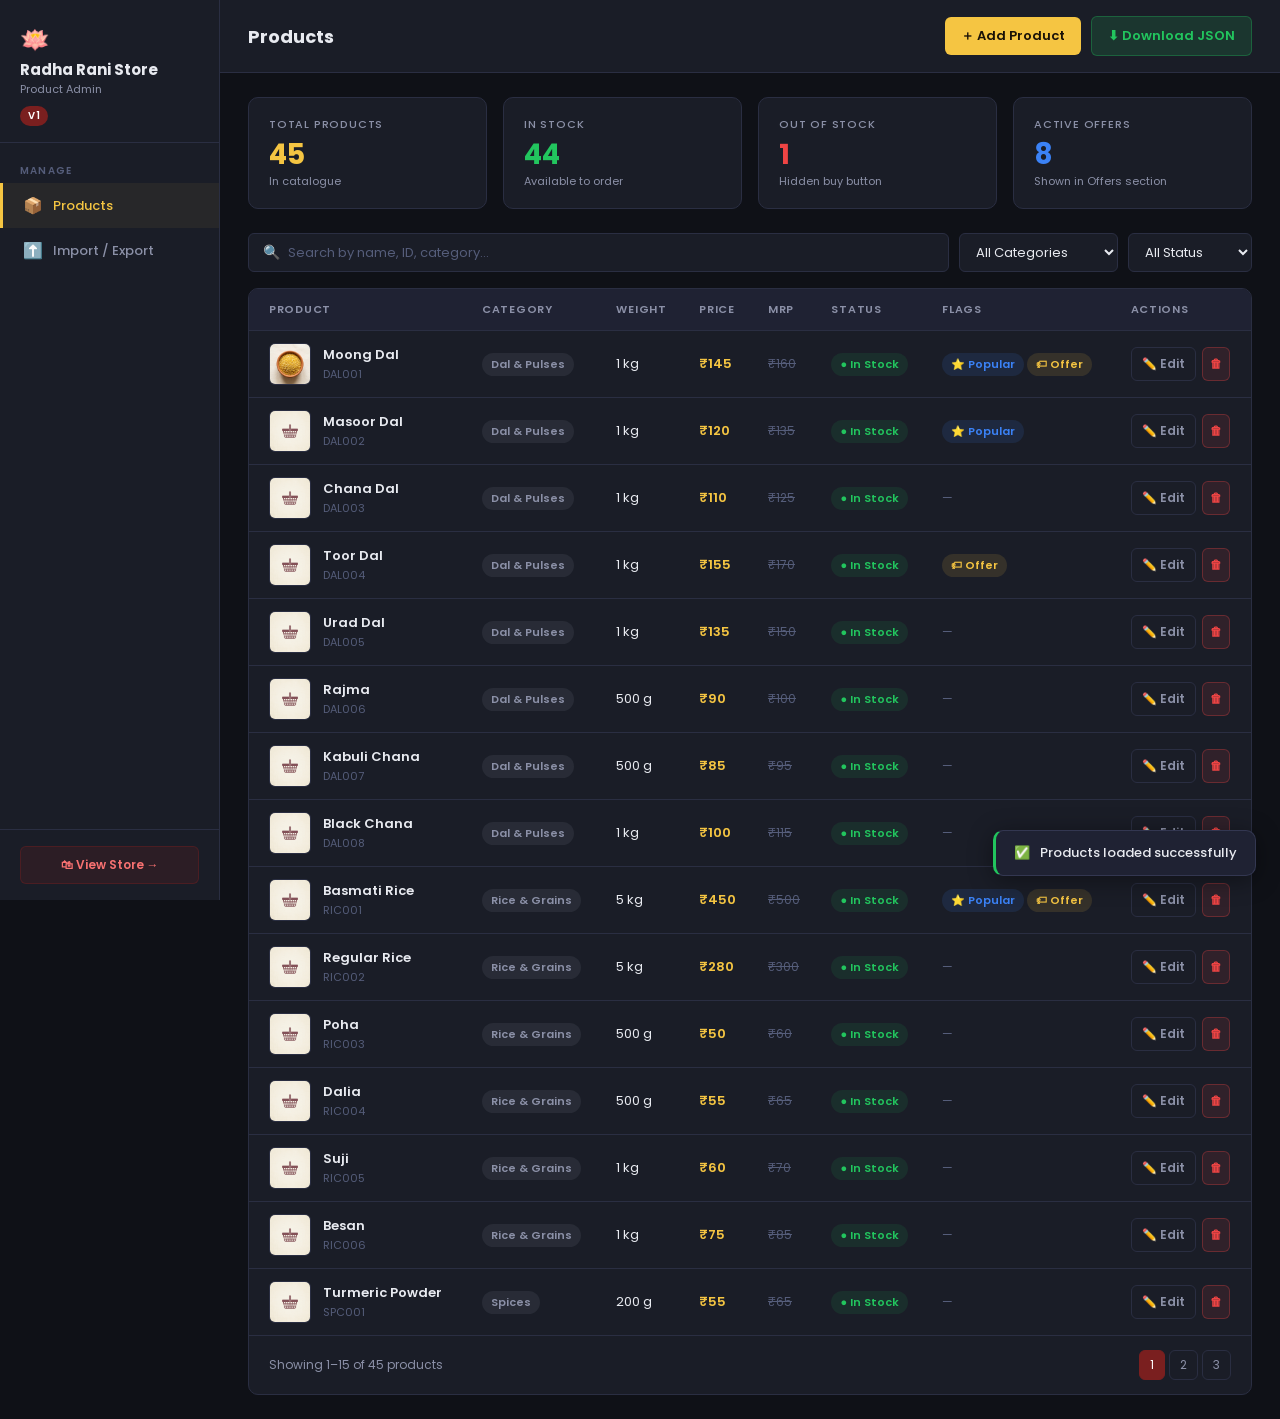
==== admin.html @ 46e833cf "Initial commit: Radha Rani Grocery Store Website" ====
<!DOCTYPE html>
<html lang="en">
<head>
  <meta charset="UTF-8" />
  <meta name="viewport" content="width=device-width, initial-scale=1.0" />
  <title>Admin Panel — Radha Rani Store</title>
  <link rel="preconnect" href="https://fonts.googleapis.com" />
  <link href="https://fonts.googleapis.com/css2?family=Poppins:wght@300;400;500;600;700&display=swap" rel="stylesheet" />
  <style>
    /* ── Reset & Base ─────────────────────────────────── */
    *, *::before, *::after { box-sizing: border-box; margin: 0; padding: 0; }
    :root {
      --bg:          #0f1117;
      --bg-card:     #1a1d27;
      --bg-card2:    #1f2233;
      --border:      #2a2e42;
      --border-light:#333751;
      --primary:     #7a1f1f;
      --primary-l:   #a33030;
      --accent:      #f5c542;
      --accent-l:    #fdd96a;
      --text:        #e8eaf0;
      --text-muted:  #8b90a7;
      --text-dim:    #555d7a;
      --success:     #22c55e;
      --success-bg:  rgba(34,197,94,0.1);
      --danger:      #ef4444;
      --danger-bg:   rgba(239,68,68,0.1);
      --warning:     #f59e0b;
      --warning-bg:  rgba(245,158,11,0.1);
      --info:        #3b82f6;
      --radius:      10px;
      --radius-sm:   6px;
      --shadow:      0 4px 24px rgba(0,0,0,0.4);
    }
    html { scroll-behavior: smooth; }
    body {
      font-family: 'Poppins', sans-serif;
      background: var(--bg);
      color: var(--text);
      font-size: 14px;
      min-height: 100vh;
    }
    button { cursor: pointer; font-family: inherit; border: none; }
    input, select, textarea { font-family: inherit; }
    a { text-decoration: none; color: inherit; }

    /* ── Scrollbar ────────────────────────────────────── */
    ::-webkit-scrollbar { width: 6px; height: 6px; }
    ::-webkit-scrollbar-track { background: var(--bg); }
    ::-webkit-scrollbar-thumb { background: var(--border-light); border-radius: 3px; }

    /* ── Layout ───────────────────────────────────────── */
    .app { display: flex; min-height: 100vh; }

    /* Sidebar */
    .sidebar {
      width: 220px;
      flex-shrink: 0;
      background: var(--bg-card);
      border-right: 1px solid var(--border);
      display: flex;
      flex-direction: column;
      position: sticky;
      top: 0;
      height: 100vh;
      overflow-y: auto;
    }
    .sidebar-brand {
      padding: 22px 20px 16px;
      border-bottom: 1px solid var(--border);
    }
    .sidebar-brand-name {
      font-size: 15px;
      font-weight: 700;
      color: var(--text);
      line-height: 1.2;
    }
    .sidebar-brand-sub {
      font-size: 11px;
      color: var(--text-muted);
      margin-top: 2px;
    }
    .sidebar-badge {
      display: inline-block;
      margin-top: 8px;
      background: var(--primary);
      color: #fff;
      font-size: 10px;
      font-weight: 600;
      padding: 2px 8px;
      border-radius: 50px;
      letter-spacing: 0.5px;
    }
    .sidebar-nav { padding: 12px 0; flex: 1; }
    .sidebar-section-label {
      padding: 8px 20px 4px;
      font-size: 10px;
      font-weight: 600;
      color: var(--text-dim);
      text-transform: uppercase;
      letter-spacing: 1.2px;
    }
    .sidebar-item {
      display: flex;
      align-items: center;
      gap: 10px;
      padding: 10px 20px;
      font-size: 13px;
      font-weight: 500;
      color: var(--text-muted);
      cursor: pointer;
      transition: all 0.15s;
      border-left: 3px solid transparent;
    }
    .sidebar-item:hover { color: var(--text); background: rgba(255,255,255,0.03); }
    .sidebar-item.active {
      color: var(--accent);
      background: rgba(245,197,66,0.06);
      border-left-color: var(--accent);
    }
    .sidebar-icon { font-size: 16px; width: 20px; text-align: center; }
    .sidebar-footer {
      padding: 16px 20px;
      border-top: 1px solid var(--border);
    }
    .btn-view-store {
      width: 100%;
      padding: 9px 14px;
      background: rgba(122,31,31,0.2);
      color: #f87171;
      border-radius: var(--radius-sm);
      font-size: 12px;
      font-weight: 600;
      text-align: center;
      border: 1px solid rgba(122,31,31,0.4);
      transition: all 0.15s;
      display: block;
    }
    .btn-view-store:hover { background: rgba(122,31,31,0.35); }

    /* Main Content */
    .main { flex: 1; overflow-x: hidden; }

    /* Top Bar */
    .topbar {
      display: flex;
      align-items: center;
      justify-content: space-between;
      padding: 16px 28px;
      border-bottom: 1px solid var(--border);
      background: var(--bg-card);
      position: sticky;
      top: 0;
      z-index: 50;
    }
    .topbar-title { font-size: 18px; font-weight: 700; }
    .topbar-actions { display: flex; gap: 10px; align-items: center; }

    /* Content Sections */
    .content { padding: 24px 28px; }
    .view { display: none; }
    .view.active { display: block; }

    /* ── Stat Cards ───────────────────────────────────── */
    .stats-grid {
      display: grid;
      grid-template-columns: repeat(4, 1fr);
      gap: 16px;
      margin-bottom: 24px;
    }
    .stat-card {
      background: var(--bg-card);
      border: 1px solid var(--border);
      border-radius: var(--radius);
      padding: 18px 20px;
    }
    .stat-label { font-size: 11px; color: var(--text-muted); font-weight: 500; text-transform: uppercase; letter-spacing: 0.8px; margin-bottom: 8px; }
    .stat-value { font-size: 28px; font-weight: 700; line-height: 1; }
    .stat-value.accent { color: var(--accent); }
    .stat-value.success { color: var(--success); }
    .stat-value.danger { color: var(--danger); }
    .stat-value.info { color: var(--info); }
    .stat-sub { font-size: 11px; color: var(--text-muted); margin-top: 4px; }

    /* ── Toolbar ─────────────────────────────────────── */
    .toolbar {
      display: flex;
      align-items: center;
      gap: 10px;
      margin-bottom: 16px;
      flex-wrap: wrap;
    }
    .search-box {
      display: flex;
      align-items: center;
      gap: 8px;
      background: var(--bg-card);
      border: 1px solid var(--border);
      border-radius: var(--radius-sm);
      padding: 8px 14px;
      flex: 1;
      min-width: 200px;
    }
    .search-box input {
      background: none;
      border: none;
      outline: none;
      color: var(--text);
      font-size: 13px;
      width: 100%;
    }
    .search-box input::placeholder { color: var(--text-dim); }
    .filter-select {
      background: var(--bg-card);
      border: 1px solid var(--border);
      border-radius: var(--radius-sm);
      padding: 8px 12px;
      color: var(--text);
      font-size: 13px;
      outline: none;
      cursor: pointer;
    }
    .filter-select option { background: var(--bg-card2); }

    /* ── Buttons ─────────────────────────────────────── */
    .btn {
      display: inline-flex;
      align-items: center;
      gap: 6px;
      padding: 9px 16px;
      border-radius: var(--radius-sm);
      font-size: 13px;
      font-weight: 600;
      transition: all 0.15s;
      white-space: nowrap;
    }
    .btn-primary {
      background: var(--primary);
      color: #fff;
    }
    .btn-primary:hover { background: var(--primary-l); }
    .btn-success {
      background: rgba(34,197,94,0.15);
      color: var(--success);
      border: 1px solid rgba(34,197,94,0.3);
    }
    .btn-success:hover { background: rgba(34,197,94,0.25); }
    .btn-danger {
      background: var(--danger-bg);
      color: var(--danger);
      border: 1px solid rgba(239,68,68,0.3);
    }
    .btn-danger:hover { background: rgba(239,68,68,0.2); }
    .btn-ghost {
      background: transparent;
      color: var(--text-muted);
      border: 1px solid var(--border);
    }
    .btn-ghost:hover { color: var(--text); border-color: var(--border-light); }
    .btn-accent {
      background: var(--accent);
      color: #1a1207;
    }
    .btn-accent:hover { background: var(--accent-l); }
    .btn-sm { padding: 5px 10px; font-size: 12px; }
    .btn-icon { padding: 7px; border-radius: var(--radius-sm); }

    /* ── Table ───────────────────────────────────────── */
    .table-wrap {
      background: var(--bg-card);
      border: 1px solid var(--border);
      border-radius: var(--radius);
      overflow: hidden;
    }
    table {
      width: 100%;
      border-collapse: collapse;
    }
    thead th {
      background: var(--bg-card2);
      padding: 12px 14px;
      text-align: left;
      font-size: 11px;
      font-weight: 600;
      color: var(--text-muted);
      text-transform: uppercase;
      letter-spacing: 0.7px;
      border-bottom: 1px solid var(--border);
      white-space: nowrap;
    }
    thead th:first-child { padding-left: 20px; }
    tbody tr {
      border-bottom: 1px solid var(--border);
      transition: background 0.12s;
    }
    tbody tr:last-child { border-bottom: none; }
    tbody tr:hover { background: rgba(255,255,255,0.02); }
    tbody td {
      padding: 12px 14px;
      font-size: 13px;
      vertical-align: middle;
    }
    tbody td:first-child { padding-left: 20px; }

    .product-thumb {
      width: 42px; height: 42px;
      border-radius: var(--radius-sm);
      object-fit: cover;
      background: var(--bg-card2);
      border: 1px solid var(--border);
      flex-shrink: 0;
    }
    .product-cell {
      display: flex;
      align-items: center;
      gap: 12px;
    }
    .product-cell-info .product-name-cell { font-weight: 600; color: var(--text); }
    .product-cell-info .product-id-cell { font-size: 11px; color: var(--text-dim); margin-top: 1px; }

    .price-cell { font-weight: 600; color: var(--accent); }
    .mrp-cell { text-decoration: line-through; color: var(--text-dim); font-size: 12px; }

    /* Status badges */
    .badge {
      display: inline-flex;
      align-items: center;
      gap: 4px;
      padding: 3px 9px;
      border-radius: 50px;
      font-size: 11px;
      font-weight: 600;
      white-space: nowrap;
    }
    .badge-success { background: var(--success-bg); color: var(--success); }
    .badge-danger  { background: var(--danger-bg);  color: var(--danger); }
    .badge-accent  { background: rgba(245,197,66,0.12); color: var(--accent); }
    .badge-info    { background: rgba(59,130,246,0.12); color: var(--info); }
    .badge-muted   { background: rgba(139,144,167,0.12); color: var(--text-muted); }

    .actions-cell { display: flex; gap: 6px; }

    /* Pagination */
    .pagination {
      display: flex;
      align-items: center;
      justify-content: space-between;
      padding: 14px 20px;
      border-top: 1px solid var(--border);
      font-size: 12px;
      color: var(--text-muted);
    }
    .pagination-btns { display: flex; gap: 4px; }
    .pg-btn {
      padding: 5px 10px;
      border-radius: var(--radius-sm);
      background: transparent;
      border: 1px solid var(--border);
      color: var(--text-muted);
      font-size: 12px;
      cursor: pointer;
      transition: all 0.12s;
    }
    .pg-btn:hover, .pg-btn.active {
      background: var(--primary);
      color: #fff;
      border-color: var(--primary);
    }

    /* ── Modal ───────────────────────────────────────── */
    .modal-overlay {
      display: none;
      position: fixed;
      inset: 0;
      background: rgba(0,0,0,0.7);
      z-index: 200;
      align-items: center;
      justify-content: center;
      padding: 20px;
      backdrop-filter: blur(4px);
    }
    .modal-overlay.open { display: flex; }
    .modal {
      background: var(--bg-card);
      border: 1px solid var(--border-light);
      border-radius: var(--radius);
      width: 100%;
      max-width: 620px;
      max-height: 90vh;
      overflow-y: auto;
      box-shadow: var(--shadow);
      animation: modalIn 0.2s ease;
    }
    @keyframes modalIn {
      from { opacity: 0; transform: scale(0.95) translateY(10px); }
      to   { opacity: 1; transform: scale(1) translateY(0); }
    }
    .modal-header {
      display: flex;
      align-items: center;
      justify-content: space-between;
      padding: 20px 24px 16px;
      border-bottom: 1px solid var(--border);
    }
    .modal-title { font-size: 16px; font-weight: 700; }
    .modal-close {
      width: 32px; height: 32px;
      border-radius: var(--radius-sm);
      background: transparent;
      color: var(--text-muted);
      font-size: 18px;
      display: flex;
      align-items: center;
      justify-content: center;
      transition: all 0.12s;
    }
    .modal-close:hover { background: var(--bg-card2); color: var(--text); }
    .modal-body { padding: 20px 24px; }
    .modal-footer {
      display: flex;
      gap: 10px;
      justify-content: flex-end;
      padding: 16px 24px;
      border-top: 1px solid var(--border);
    }

    /* ── Form ─────────────────────────────────────────── */
    .form-grid { display: grid; grid-template-columns: 1fr 1fr; gap: 16px; }
    .form-group { display: flex; flex-direction: column; gap: 6px; }
    .form-group.full { grid-column: 1 / -1; }
    .form-label {
      font-size: 12px;
      font-weight: 600;
      color: var(--text-muted);
      text-transform: uppercase;
      letter-spacing: 0.5px;
    }
    .form-label span { color: var(--danger); }
    .form-input {
      background: var(--bg);
      border: 1.5px solid var(--border);
      border-radius: var(--radius-sm);
      padding: 10px 12px;
      color: var(--text);
      font-size: 13px;
      outline: none;
      transition: border-color 0.15s;
    }
    .form-input:focus { border-color: var(--accent); }
    .form-input::placeholder { color: var(--text-dim); }
    select.form-input { cursor: pointer; }
    select.form-input option { background: var(--bg-card2); }

    /* Toggle switches */
    .toggle-row {
      display: flex;
      align-items: center;
      justify-content: space-between;
      padding: 10px 14px;
      background: var(--bg);
      border: 1.5px solid var(--border);
      border-radius: var(--radius-sm);
    }
    .toggle-label { font-size: 13px; font-weight: 500; color: var(--text); }
    .toggle-sub { font-size: 11px; color: var(--text-muted); margin-top: 1px; }
    .toggle {
      position: relative;
      width: 40px; height: 22px;
    }
    .toggle input { opacity: 0; width: 0; height: 0; }
    .toggle-slider {
      position: absolute;
      inset: 0;
      background: var(--border-light);
      border-radius: 50px;
      cursor: pointer;
      transition: background 0.2s;
    }
    .toggle-slider::before {
      content: "";
      position: absolute;
      left: 3px; top: 3px;
      width: 16px; height: 16px;
      background: #fff;
      border-radius: 50%;
      transition: transform 0.2s;
    }
    .toggle input:checked + .toggle-slider { background: var(--success); }
    .toggle input:checked + .toggle-slider::before { transform: translateX(18px); }

    /* Image preview */
    .image-preview-wrap {
      width: 80px; height: 80px;
      border-radius: var(--radius-sm);
      border: 1.5px dashed var(--border-light);
      overflow: hidden;
      background: var(--bg);
      flex-shrink: 0;
    }
    .image-preview-wrap img {
      width: 100%; height: 100%;
      object-fit: cover;
    }

    /* ── Toast ───────────────────────────────────────── */
    .toast-container {
      position: fixed;
      bottom: 24px;
      right: 24px;
      z-index: 999;
      display: flex;
      flex-direction: column;
      gap: 10px;
    }
    .toast {
      display: flex;
      align-items: center;
      gap: 10px;
      background: var(--bg-card2);
      border: 1px solid var(--border-light);
      border-radius: var(--radius);
      padding: 12px 18px;
      min-width: 260px;
      box-shadow: var(--shadow);
      animation: toastIn 0.25s ease;
      font-size: 13px;
      font-weight: 500;
    }
    @keyframes toastIn {
      from { opacity: 0; transform: translateX(20px); }
      to   { opacity: 1; transform: translateX(0); }
    }
    .toast.success { border-left: 3px solid var(--success); }
    .toast.danger  { border-left: 3px solid var(--danger); }
    .toast.info    { border-left: 3px solid var(--info); }

    /* ── Delete Confirm ──────────────────────────────── */
    .confirm-modal { max-width: 400px; }
    .confirm-body { padding: 24px; text-align: center; }
    .confirm-icon { font-size: 44px; margin-bottom: 12px; }
    .confirm-title { font-size: 17px; font-weight: 700; margin-bottom: 8px; }
    .confirm-msg { font-size: 13px; color: var(--text-muted); line-height: 1.6; }

    /* ── JSON Import/Export Panel ────────────────────── */
    .json-panel {
      background: var(--bg-card);
      border: 1px solid var(--border);
      border-radius: var(--radius);
      overflow: hidden;
      margin-bottom: 20px;
    }
    .json-panel-header {
      display: flex;
      align-items: center;
      justify-content: space-between;
      padding: 14px 20px;
      border-bottom: 1px solid var(--border);
      background: var(--bg-card2);
    }
    .json-panel-title { font-size: 14px; font-weight: 600; }
    .json-textarea {
      width: 100%;
      min-height: 200px;
      background: var(--bg);
      border: none;
      padding: 16px 20px;
      color: #7dd3a8;
      font-family: 'Courier New', monospace;
      font-size: 12px;
      resize: vertical;
      outline: none;
      line-height: 1.6;
    }
    .json-panel-footer {
      display: flex;
      gap: 10px;
      padding: 12px 20px;
      border-top: 1px solid var(--border);
      background: var(--bg-card2);
    }

    /* ── Empty State ─────────────────────────────────── */
    .empty-table {
      padding: 60px 24px;
      text-align: center;
      color: var(--text-muted);
    }
    .empty-table-icon { font-size: 40px; margin-bottom: 12px; }
    .empty-table-title { font-size: 16px; font-weight: 600; color: var(--text); margin-bottom: 6px; }
    .empty-table-sub { font-size: 13px; }

    /* ── Responsive ──────────────────────────────────── */
    @media (max-width: 900px) {
      .sidebar { display: none; }
      .stats-grid { grid-template-columns: repeat(2, 1fr); }
      .form-grid { grid-template-columns: 1fr; }
    }
    @media (max-width: 600px) {
      .content { padding: 16px; }
      .topbar { padding: 12px 16px; }
      .stats-grid { grid-template-columns: 1fr 1fr; }
    }
  </style>
</head>
<body>

<!-- ═══════════════════════════════════════════════════
     TOAST CONTAINER
════════════════════════════════════════════════════ -->
<div class="toast-container" id="toast-container"></div>

<!-- ═══════════════════════════════════════════════════
     MODAL: ADD / EDIT PRODUCT
════════════════════════════════════════════════════ -->
<div class="modal-overlay" id="modal-product" role="dialog" aria-modal="true" aria-labelledby="modal-title">
  <div class="modal">
    <div class="modal-header">
      <h2 class="modal-title" id="modal-title">Add Product</h2>
      <button class="modal-close" id="modal-close" aria-label="Close">✕</button>
    </div>
    <div class="modal-body">
      <form id="product-form" novalidate>
        <!-- Image preview + ID row -->
        <div style="display:flex; align-items:flex-start; gap:16px; margin-bottom:16px;">
          <div class="image-preview-wrap">
            <img id="image-preview" src="images/placeholder.webp" alt="Product preview" onerror="this.src='data:image/svg+xml,<svg xmlns=%22http://www.w3.org/2000/svg%22 width=%2280%22 height=%2280%22><rect width=%2280%22 height=%2280%22 fill=%22%231a1d27%22/><text x=%2250%25%22 y=%2255%25%22 dominant-baseline=%22middle%22 text-anchor=%22middle%22 font-size=%2224%22>🛒</text></svg>'"/>
          </div>
          <div style="flex:1;">
            <div class="form-group">
              <label class="form-label" for="f-id">Product ID <span>*</span></label>
              <input type="text" id="f-id" class="form-input" placeholder="e.g. DAL009" maxlength="10" />
            </div>
          </div>
        </div>

        <div class="form-grid">
          <div class="form-group full">
            <label class="form-label" for="f-name">Product Name <span>*</span></label>
            <input type="text" id="f-name" class="form-input" placeholder="e.g. Moong Dal" />
          </div>

          <div class="form-group">
            <label class="form-label" for="f-category">Category <span>*</span></label>
            <select id="f-category" class="form-input">
              <option value="">Select category…</option>
              <option value="dal-pulses">Dal & Pulses</option>
              <option value="rice-grains">Rice & Grains</option>
              <option value="spices">Spices</option>
              <option value="dry-fruits">Dry Fruits & Nuts</option>
              <option value="oil-ghee">Oil & Ghee</option>
              <option value="snacks">Biscuits & Snacks</option>
              <option value="beverages">Tea & Beverages</option>
              <option value="other">Other Grocery</option>
            </select>
          </div>

          <div class="form-group">
            <label class="form-label" for="f-weight">Weight / Pack Size <span>*</span></label>
            <input type="text" id="f-weight" class="form-input" placeholder="e.g. 1 kg, 500 g" />
          </div>

          <div class="form-group">
            <label class="form-label" for="f-price">Selling Price (₹) <span>*</span></label>
            <input type="number" id="f-price" class="form-input" placeholder="e.g. 145" min="0" step="0.01" />
          </div>

          <div class="form-group">
            <label class="form-label" for="f-mrp">MRP / Original Price (₹) <span style="color:var(--text-dim);">(optional)</span></label>
            <input type="number" id="f-mrp" class="form-input" placeholder="e.g. 160" min="0" step="0.01" />
          </div>

          <div class="form-group full">
            <label class="form-label" for="f-image">Image Path</label>
            <input type="text" id="f-image" class="form-input" placeholder="images/products/product-name.webp" />
            <p style="font-size:11px;color:var(--text-dim);margin-top:4px;">Place image file in the <code>images/products/</code> folder first.</p>
          </div>

          <!-- Toggles -->
          <div class="form-group full" style="display:flex;flex-direction:column;gap:10px;">
            <label class="form-label">Status & Display Flags</label>

            <div class="toggle-row">
              <div>
                <div class="toggle-label">Available in Stock</div>
                <div class="toggle-sub">Uncheck to show "Out of Stock"</div>
              </div>
              <label class="toggle">
                <input type="checkbox" id="f-available" checked />
                <span class="toggle-slider"></span>
              </label>
            </div>

            <div class="toggle-row">
              <div>
                <div class="toggle-label">Show in Popular Products</div>
                <div class="toggle-sub">Appears on homepage "Popular" section</div>
              </div>
              <label class="toggle">
                <input type="checkbox" id="f-featured" />
                <span class="toggle-slider"></span>
              </label>
            </div>

            <div class="toggle-row">
              <div>
                <div class="toggle-label">Show in Today's Offers</div>
                <div class="toggle-sub">Appears in homepage "Offers" section with discount badge</div>
              </div>
              <label class="toggle">
                <input type="checkbox" id="f-offer" />
                <span class="toggle-slider"></span>
              </label>
            </div>
          </div>
        </div>
      </form>
    </div>
    <div class="modal-footer">
      <button class="btn btn-ghost" id="modal-cancel">Cancel</button>
      <button class="btn btn-primary" id="modal-save">💾 Save Product</button>
    </div>
  </div>
</div>

<!-- ═══════════════════════════════════════════════════
     MODAL: DELETE CONFIRM
════════════════════════════════════════════════════ -->
<div class="modal-overlay" id="modal-delete" role="dialog" aria-modal="true">
  <div class="modal confirm-modal">
    <div class="confirm-body">
      <div class="confirm-icon">🗑️</div>
      <p class="confirm-title">Delete Product?</p>
      <p class="confirm-msg" id="delete-confirm-msg">This product will be removed from your catalogue.</p>
    </div>
    <div class="modal-footer">
      <button class="btn btn-ghost" id="delete-cancel">Cancel</button>
      <button class="btn btn-danger" id="delete-confirm">Delete</button>
    </div>
  </div>
</div>

<!-- ═══════════════════════════════════════════════════
     APP LAYOUT
════════════════════════════════════════════════════ -->
<div class="app">

  <!-- Sidebar -->
  <aside class="sidebar">
    <div class="sidebar-brand">
      <div style="font-size:24px;margin-bottom:4px;">🪷</div>
      <div class="sidebar-brand-name">Radha Rani Store</div>
      <div class="sidebar-brand-sub">Product Admin</div>
      <span class="sidebar-badge">V1</span>
    </div>
    <nav class="sidebar-nav">
      <div class="sidebar-section-label">Manage</div>
      <div class="sidebar-item active" data-view="products">
        <span class="sidebar-icon">📦</span> Products
      </div>
      <div class="sidebar-item" data-view="import-export">
        <span class="sidebar-icon">⬆️</span> Import / Export
      </div>
    </nav>
    <div class="sidebar-footer">
      <a href="index.html" target="_blank" class="btn-view-store">🛍 View Store →</a>
    </div>
  </aside>

  <!-- Main -->
  <div class="main">

    <!-- Topbar -->
    <div class="topbar">
      <div class="topbar-title" id="topbar-title">Products</div>
      <div class="topbar-actions">
        <button class="btn btn-accent" id="btn-add-product">
          ＋ Add Product
        </button>
        <button class="btn btn-success" id="btn-download-json" title="Download updated products.json">
          ⬇ Download JSON
        </button>
      </div>
    </div>

    <!-- Content -->
    <div class="content">

      <!-- ── VIEW: PRODUCTS ────────────────────────── -->
      <div class="view active" id="view-products">

        <!-- Stat Cards -->
        <div class="stats-grid">
          <div class="stat-card">
            <div class="stat-label">Total Products</div>
            <div class="stat-value accent" id="stat-total">0</div>
            <div class="stat-sub">In catalogue</div>
          </div>
          <div class="stat-card">
            <div class="stat-label">In Stock</div>
            <div class="stat-value success" id="stat-available">0</div>
            <div class="stat-sub">Available to order</div>
          </div>
          <div class="stat-card">
            <div class="stat-label">Out of Stock</div>
            <div class="stat-value danger" id="stat-oos">0</div>
            <div class="stat-sub">Hidden buy button</div>
          </div>
          <div class="stat-card">
            <div class="stat-label">Active Offers</div>
            <div class="stat-value info" id="stat-offers">0</div>
            <div class="stat-sub">Shown in Offers section</div>
          </div>
        </div>

        <!-- Toolbar -->
        <div class="toolbar">
          <div class="search-box">
            <span>🔍</span>
            <input type="text" id="admin-search" placeholder="Search by name, ID, category…" autocomplete="off" />
          </div>
          <select class="filter-select" id="admin-filter-cat">
            <option value="all">All Categories</option>
            <option value="dal-pulses">Dal & Pulses</option>
            <option value="rice-grains">Rice & Grains</option>
            <option value="spices">Spices</option>
            <option value="dry-fruits">Dry Fruits & Nuts</option>
            <option value="oil-ghee">Oil & Ghee</option>
            <option value="snacks">Biscuits & Snacks</option>
            <option value="beverages">Tea & Beverages</option>
            <option value="other">Other Grocery</option>
          </select>
          <select class="filter-select" id="admin-filter-status">
            <option value="all">All Status</option>
            <option value="available">In Stock</option>
            <option value="oos">Out of Stock</option>
            <option value="featured">Featured</option>
            <option value="offer">Offers</option>
          </select>
        </div>

        <!-- Table -->
        <div class="table-wrap">
          <table id="products-table" aria-label="Products table">
            <thead>
              <tr>
                <th>Product</th>
                <th>Category</th>
                <th>Weight</th>
                <th>Price</th>
                <th>MRP</th>
                <th>Status</th>
                <th>Flags</th>
                <th>Actions</th>
              </tr>
            </thead>
            <tbody id="table-body">
              <tr>
                <td colspan="8">
                  <div class="empty-table">
                    <div class="empty-table-icon">⏳</div>
                    <div class="empty-table-title">Loading products…</div>
                  </div>
                </td>
              </tr>
            </tbody>
          </table>

          <!-- Pagination -->
          <div class="pagination">
            <span id="page-info">Showing 0 products</span>
            <div class="pagination-btns" id="pagination-btns"></div>
          </div>
        </div>
      </div><!-- /view-products -->

      <!-- ── VIEW: IMPORT / EXPORT ─────────────────── -->
      <div class="view" id="view-import-export">

        <!-- Export -->
        <div class="json-panel" style="margin-bottom:20px;">
          <div class="json-panel-header">
            <div>
              <div class="json-panel-title">⬇ Export — Current Products JSON</div>
              <div style="font-size:12px;color:var(--text-muted);margin-top:2px;">Copy this JSON and replace your <code>data/products.json</code> file, or click Download.</div>
            </div>
            <button class="btn btn-success btn-sm" id="btn-copy-json">Copy</button>
          </div>
          <textarea class="json-textarea" id="export-textarea" readonly spellcheck="false"></textarea>
          <div class="json-panel-footer">
            <button class="btn btn-accent" id="btn-download-json-2">⬇ Download products.json</button>
            <button class="btn btn-ghost btn-sm" id="btn-refresh-export">🔄 Refresh</button>
          </div>
        </div>

        <!-- Import -->
        <div class="json-panel">
          <div class="json-panel-header">
            <div>
              <div class="json-panel-title">⬆ Import — Paste / Replace Products JSON</div>
              <div style="font-size:12px;color:var(--text-muted);margin-top:2px;">Paste a valid products.json array here and click Import to replace all products.</div>
            </div>
          </div>
          <textarea class="json-textarea" id="import-textarea" placeholder='Paste your products JSON array here, e.g: [{"id":"DAL001","name":"Moong Dal",...}]' spellcheck="false"></textarea>
          <div class="json-panel-footer">
            <button class="btn btn-primary" id="btn-import-json">⬆ Import & Replace All</button>
            <button class="btn btn-ghost btn-sm" id="btn-clear-import">Clear</button>
            <p style="font-size:11px;color:var(--text-muted);margin-left:auto;align-self:center;">⚠️ This will replace all current products in memory.</p>
          </div>
        </div>

      </div><!-- /view-import-export -->

    </div><!-- /content -->
  </div><!-- /main -->
</div><!-- /app -->

<script>
/* ══════════════════════════════════════════════════
   STATE
═══════════════════════════════════════════════════ */
let products = [];
let editingId = null;
let deleteTargetId = null;
let currentPage = 1;
const PAGE_SIZE = 15;

const CATEGORY_LABELS = {
  "dal-pulses":  "Dal & Pulses",
  "rice-grains": "Rice & Grains",
  "spices":      "Spices",
  "dry-fruits":  "Dry Fruits & Nuts",
  "oil-ghee":    "Oil & Ghee",
  "snacks":      "Biscuits & Snacks",
  "beverages":   "Tea & Beverages",
  "other":       "Other Grocery"
};

/* ══════════════════════════════════════════════════
   LOAD DATA
═══════════════════════════════════════════════════ */
async function loadProducts() {
  try {
    const res = await fetch("data/products.json");
    if (!res.ok) throw new Error("Failed to load products.json");
    products = await res.json();
    renderAll();
    toast("Products loaded successfully", "success");
  } catch (e) {
    console.warn(e);
    toast("Could not load data/products.json — starting with empty list", "info");
    products = [];
    renderAll();
  }
}

/* ══════════════════════════════════════════════════
   RENDER
═══════════════════════════════════════════════════ */
function getFilteredProducts() {
  const q = document.getElementById("admin-search").value.toLowerCase().trim();
  const cat = document.getElementById("admin-filter-cat").value;
  const status = document.getElementById("admin-filter-status").value;

  return products.filter(p => {
    const matchQ = !q ||
      p.name.toLowerCase().includes(q) ||
      p.id.toLowerCase().includes(q) ||
      (p.category || "").toLowerCase().includes(q);
    const matchCat = cat === "all" || p.category === cat;
    const matchStatus =
      status === "all" ? true :
      status === "available" ? p.available :
      status === "oos" ? !p.available :
      status === "featured" ? p.featured :
      status === "offer" ? p.offer : true;
    return matchQ && matchCat && matchStatus;
  });
}

function renderAll() {
  updateStats();
  renderTable();
  refreshExportTextarea();
}

function updateStats() {
  document.getElementById("stat-total").textContent = products.length;
  document.getElementById("stat-available").textContent = products.filter(p => p.available).length;
  document.getElementById("stat-oos").textContent = products.filter(p => !p.available).length;
  document.getElementById("stat-offers").textContent = products.filter(p => p.offer).length;
}

function renderTable() {
  const filtered = getFilteredProducts();
  const totalPages = Math.max(1, Math.ceil(filtered.length / PAGE_SIZE));
  if (currentPage > totalPages) currentPage = totalPages;

  const start = (currentPage - 1) * PAGE_SIZE;
  const page = filtered.slice(start, start + PAGE_SIZE);

  const tbody = document.getElementById("table-body");

  if (filtered.length === 0) {
    tbody.innerHTML = `
      <tr><td colspan="8">
        <div class="empty-table">
          <div class="empty-table-icon">🔍</div>
          <div class="empty-table-title">No products found</div>
          <div class="empty-table-sub">Try changing the search or filter</div>
        </div>
      </td></tr>`;
    document.getElementById("page-info").textContent = "No products found";
    document.getElementById("pagination-btns").innerHTML = "";
    return;
  }

  tbody.innerHTML = page.map(p => {
    const catLabel = CATEGORY_LABELS[p.category] || p.category;
    const imgSrc = p.image || "images/placeholder.webp";

    const flags = [
      p.featured ? `<span class="badge badge-info">⭐ Popular</span>` : "",
      p.offer    ? `<span class="badge badge-accent">🏷 Offer</span>` : ""
    ].filter(Boolean).join(" ") || `<span style="color:var(--text-dim);font-size:12px;">—</span>`;

    return `
      <tr data-id="${p.id}">
        <td>
          <div class="product-cell">
            <img class="product-thumb" src="${imgSrc}" alt="${p.name}"
              onerror="this.src='data:image/svg+xml,<svg xmlns=%22http://www.w3.org/2000/svg%22 width=%2242%22 height=%2242%22><rect width=%2242%22 height=%2242%22 fill=%22%231a1d27%22/><text x=%2250%25%22 y=%2255%25%22 dominant-baseline=%22middle%22 text-anchor=%22middle%22 font-size=%2218%22>🛒</text></svg>'"/>
            <div class="product-cell-info">
              <div class="product-name-cell">${p.name}</div>
              <div class="product-id-cell">${p.id}</div>
            </div>
          </div>
        </td>
        <td><span class="badge badge-muted">${catLabel}</span></td>
        <td>${p.weight}</td>
        <td><span class="price-cell">₹${p.price}</span></td>
        <td>${p.mrp ? `<span class="mrp-cell">₹${p.mrp}</span>` : `<span style="color:var(--text-dim)">—</span>`}</td>
        <td>${p.available
          ? `<span class="badge badge-success">● In Stock</span>`
          : `<span class="badge badge-danger">● Out of Stock</span>`}</td>
        <td>${flags}</td>
        <td>
          <div class="actions-cell">
            <button class="btn btn-ghost btn-sm" onclick="openEditModal('${p.id}')" aria-label="Edit ${p.name}">✏️ Edit</button>
            <button class="btn btn-danger btn-sm btn-icon" onclick="openDeleteModal('${p.id}')" aria-label="Delete ${p.name}">🗑</button>
          </div>
        </td>
      </tr>`;
  }).join("");

  // Pagination
  const pageInfo = document.getElementById("page-info");
  const pageBtns = document.getElementById("pagination-btns");
  pageInfo.textContent = `Showing ${start + 1}–${Math.min(start + PAGE_SIZE, filtered.length)} of ${filtered.length} products`;

  if (totalPages <= 1) { pageBtns.innerHTML = ""; return; }

  pageBtns.innerHTML = "";
  for (let i = 1; i <= totalPages; i++) {
    const btn = document.createElement("button");
    btn.className = "pg-btn" + (i === currentPage ? " active" : "");
    btn.textContent = i;
    btn.addEventListener("click", () => { currentPage = i; renderTable(); });
    pageBtns.appendChild(btn);
  }
}

/* ══════════════════════════════════════════════════
   ADD MODAL
═══════════════════════════════════════════════════ */
function openAddModal() {
  editingId = null;
  document.getElementById("modal-title").textContent = "Add New Product";
  document.getElementById("modal-save").textContent = "💾 Add Product";

  // Reset form
  document.getElementById("f-id").value = generateNextId();
  document.getElementById("f-id").readOnly = false;
  document.getElementById("f-name").value = "";
  document.getElementById("f-category").value = "";
  document.getElementById("f-weight").value = "";
  document.getElementById("f-price").value = "";
  document.getElementById("f-mrp").value = "";
  document.getElementById("f-image").value = "";
  document.getElementById("f-available").checked = true;
  document.getElementById("f-featured").checked = false;
  document.getElementById("f-offer").checked = false;
  document.getElementById("image-preview").src = "images/placeholder.webp";

  document.getElementById("modal-product").classList.add("open");
  document.getElementById("f-name").focus();
}

function openEditModal(id) {
  const p = products.find(p => p.id === id);
  if (!p) return;
  editingId = id;

  document.getElementById("modal-title").textContent = "Edit Product";
  document.getElementById("modal-save").textContent = "💾 Save Changes";

  document.getElementById("f-id").value = p.id;
  document.getElementById("f-id").readOnly = true; // Don't change IDs
  document.getElementById("f-name").value = p.name;
  document.getElementById("f-category").value = p.category;
  document.getElementById("f-weight").value = p.weight;
  document.getElementById("f-price").value = p.price;
  document.getElementById("f-mrp").value = p.mrp || "";
  document.getElementById("f-image").value = p.image || "";
  document.getElementById("f-available").checked = !!p.available;
  document.getElementById("f-featured").checked = !!p.featured;
  document.getElementById("f-offer").checked = !!p.offer;

  // Update image preview
  const img = document.getElementById("image-preview");
  img.src = p.image || "images/placeholder.webp";

  document.getElementById("modal-product").classList.add("open");
  document.getElementById("f-name").focus();
}

function closeProductModal() {
  document.getElementById("modal-product").classList.remove("open");
  editingId = null;
}

/* ══════════════════════════════════════════════════
   SAVE PRODUCT
═══════════════════════════════════════════════════ */
function saveProduct() {
  const id       = document.getElementById("f-id").value.trim().toUpperCase();
  const name     = document.getElementById("f-name").value.trim();
  const category = document.getElementById("f-category").value;
  const weight   = document.getElementById("f-weight").value.trim();
  const price    = parseFloat(document.getElementById("f-price").value);
  const mrpRaw   = document.getElementById("f-mrp").value.trim();
  const mrp      = mrpRaw ? parseFloat(mrpRaw) : null;
  const image    = document.getElementById("f-image").value.trim();
  const available= document.getElementById("f-available").checked;
  const featured = document.getElementById("f-featured").checked;
  const offer    = document.getElementById("f-offer").checked;

  // Validation
  if (!id)       { toast("Product ID is required", "danger"); return; }
  if (!name)     { toast("Product name is required", "danger"); return; }
  if (!category) { toast("Please select a category", "danger"); return; }
  if (!weight)   { toast("Weight / pack size is required", "danger"); return; }
  if (isNaN(price) || price < 0) { toast("Enter a valid selling price", "danger"); return; }
  if (mrp !== null && mrp < price) { toast("MRP must be ≥ selling price", "danger"); return; }

  // Duplicate ID check (only on add)
  if (!editingId && products.find(p => p.id === id)) {
    toast(`ID "${id}" already exists. Choose a different ID.`, "danger");
    return;
  }

  const productData = {
    id, name, category, weight,
    price,
    ...(mrp ? { mrp } : {}),
    image: image || `images/products/${name.toLowerCase().replace(/\s+/g, "-")}.webp`,
    available,
    featured,
    offer
  };

  if (editingId) {
    // Edit
    const idx = products.findIndex(p => p.id === editingId);
    if (idx !== -1) products[idx] = productData;
    toast(`"${name}" updated successfully`, "success");
  } else {
    // Add
    products.push(productData);
    toast(`"${name}" added successfully`, "success");
  }

  closeProductModal();
  renderAll();
}

/* ══════════════════════════════════════════════════
   DELETE
═══════════════════════════════════════════════════ */
function openDeleteModal(id) {
  const p = products.find(p => p.id === id);
  if (!p) return;
  deleteTargetId = id;
  document.getElementById("delete-confirm-msg").textContent =
    `"${p.name}" (${p.id}) will be removed from the catalogue.`;
  document.getElementById("modal-delete").classList.add("open");
}

function confirmDelete() {
  if (!deleteTargetId) return;
  const p = products.find(p => p.id === deleteTargetId);
  products = products.filter(p => p.id !== deleteTargetId);
  toast(`"${p?.name}" deleted`, "info");
  deleteTargetId = null;
  document.getElementById("modal-delete").classList.remove("open");
  renderAll();
}

/* ══════════════════════════════════════════════════
   IMPORT / EXPORT
═══════════════════════════════════════════════════ */
function refreshExportTextarea() {
  const ta = document.getElementById("export-textarea");
  if (ta) ta.value = JSON.stringify(products, null, 2);
}

function downloadJson() {
  const blob = new Blob([JSON.stringify(products, null, 2)], { type: "application/json" });
  const url = URL.createObjectURL(blob);
  const a = document.createElement("a");
  a.href = url;
  a.download = "products.json";
  a.click();
  URL.revokeObjectURL(url);
  toast("products.json downloaded — replace your data/products.json file", "success");
}

function importJson() {
  const raw = document.getElementById("import-textarea").value.trim();
  if (!raw) { toast("Paste a JSON array first", "danger"); return; }
  try {
    const parsed = JSON.parse(raw);
    if (!Array.isArray(parsed)) throw new Error("Must be a JSON array");
    products = parsed;
    renderAll();
    toast(`Imported ${products.length} products successfully`, "success");
    document.getElementById("import-textarea").value = "";
    showView("products");
  } catch (e) {
    toast("Invalid JSON: " + e.message, "danger");
  }
}

/* ══════════════════════════════════════════════════
   HELPERS
═══════════════════════════════════════════════════ */
function generateNextId() {
  // Suggest next ID by category prefixes
  const prefixes = ["DAL","RIC","SPC","DRF","OIL","SNK","BEV","OTH"];
  let max = 0;
  products.forEach(p => {
    const m = p.id.match(/(\d+)$/);
    if (m) max = Math.max(max, parseInt(m[1]));
  });
  const prefix = prefixes[0];
  return `${prefix}${String(max + 1).padStart(3, "0")}`;
}

function showView(name) {
  document.querySelectorAll(".view").forEach(v => v.classList.remove("active"));
  document.getElementById(`view-${name}`).classList.add("active");
  document.querySelectorAll(".sidebar-item").forEach(i => {
    i.classList.toggle("active", i.dataset.view === name);
  });
  const titles = { products: "Products", "import-export": "Import / Export" };
  document.getElementById("topbar-title").textContent = titles[name] || name;
  if (name === "import-export") refreshExportTextarea();
}

function toast(msg, type = "info") {
  const container = document.getElementById("toast-container");
  const el = document.createElement("div");
  el.className = `toast ${type}`;
  const icons = { success: "✅", danger: "❌", info: "ℹ️" };
  el.innerHTML = `<span>${icons[type] || "ℹ️"}</span><span>${msg}</span>`;
  container.appendChild(el);
  setTimeout(() => el.remove(), 3500);
}

/* ══════════════════════════════════════════════════
   EVENT LISTENERS
═══════════════════════════════════════════════════ */
// Sidebar nav
document.querySelectorAll(".sidebar-item").forEach(item => {
  item.addEventListener("click", () => showView(item.dataset.view));
});

// Add product button
document.getElementById("btn-add-product").addEventListener("click", openAddModal);

// Modal buttons
document.getElementById("modal-close").addEventListener("click", closeProductModal);
document.getElementById("modal-cancel").addEventListener("click", closeProductModal);
document.getElementById("modal-save").addEventListener("click", saveProduct);

// Close modal on backdrop click
document.getElementById("modal-product").addEventListener("click", e => {
  if (e.target === document.getElementById("modal-product")) closeProductModal();
});

// Delete modal
document.getElementById("delete-cancel").addEventListener("click", () => {
  document.getElementById("modal-delete").classList.remove("open");
  deleteTargetId = null;
});
document.getElementById("delete-confirm").addEventListener("click", confirmDelete);
document.getElementById("modal-delete").addEventListener("click", e => {
  if (e.target === document.getElementById("modal-delete")) {
    document.getElementById("modal-delete").classList.remove("open");
    deleteTargetId = null;
  }
});

// Search & filters
document.getElementById("admin-search").addEventListener("input", () => { currentPage = 1; renderTable(); });
document.getElementById("admin-filter-cat").addEventListener("change", () => { currentPage = 1; renderTable(); });
document.getElementById("admin-filter-status").addEventListener("change", () => { currentPage = 1; renderTable(); });

// Image path preview
document.getElementById("f-image").addEventListener("input", e => {
  const img = document.getElementById("image-preview");
  img.src = e.target.value || "images/placeholder.webp";
});

// Download JSON (both buttons)
document.getElementById("btn-download-json").addEventListener("click", downloadJson);
document.getElementById("btn-download-json-2").addEventListener("click", downloadJson);

// Export copy
document.getElementById("btn-copy-json").addEventListener("click", () => {
  const ta = document.getElementById("export-textarea");
  navigator.clipboard.writeText(ta.value).then(() => toast("JSON copied to clipboard!", "success"));
});
document.getElementById("btn-refresh-export").addEventListener("click", () => {
  refreshExportTextarea();
  toast("Export refreshed", "info");
});

// Import
document.getElementById("btn-import-json").addEventListener("click", importJson);
document.getElementById("btn-clear-import").addEventListener("click", () => {
  document.getElementById("import-textarea").value = "";
});

// Keyboard shortcuts
document.addEventListener("keydown", e => {
  if (e.key === "Escape") {
    closeProductModal();
    document.getElementById("modal-delete").classList.remove("open");
  }
  if ((e.ctrlKey || e.metaKey) && e.key === "s") {
    e.preventDefault();
    downloadJson();
  }
});

/* ══════════════════════════════════════════════════
   INIT
═══════════════════════════════════════════════════ */
loadProducts();
</script>
</body>
</html>
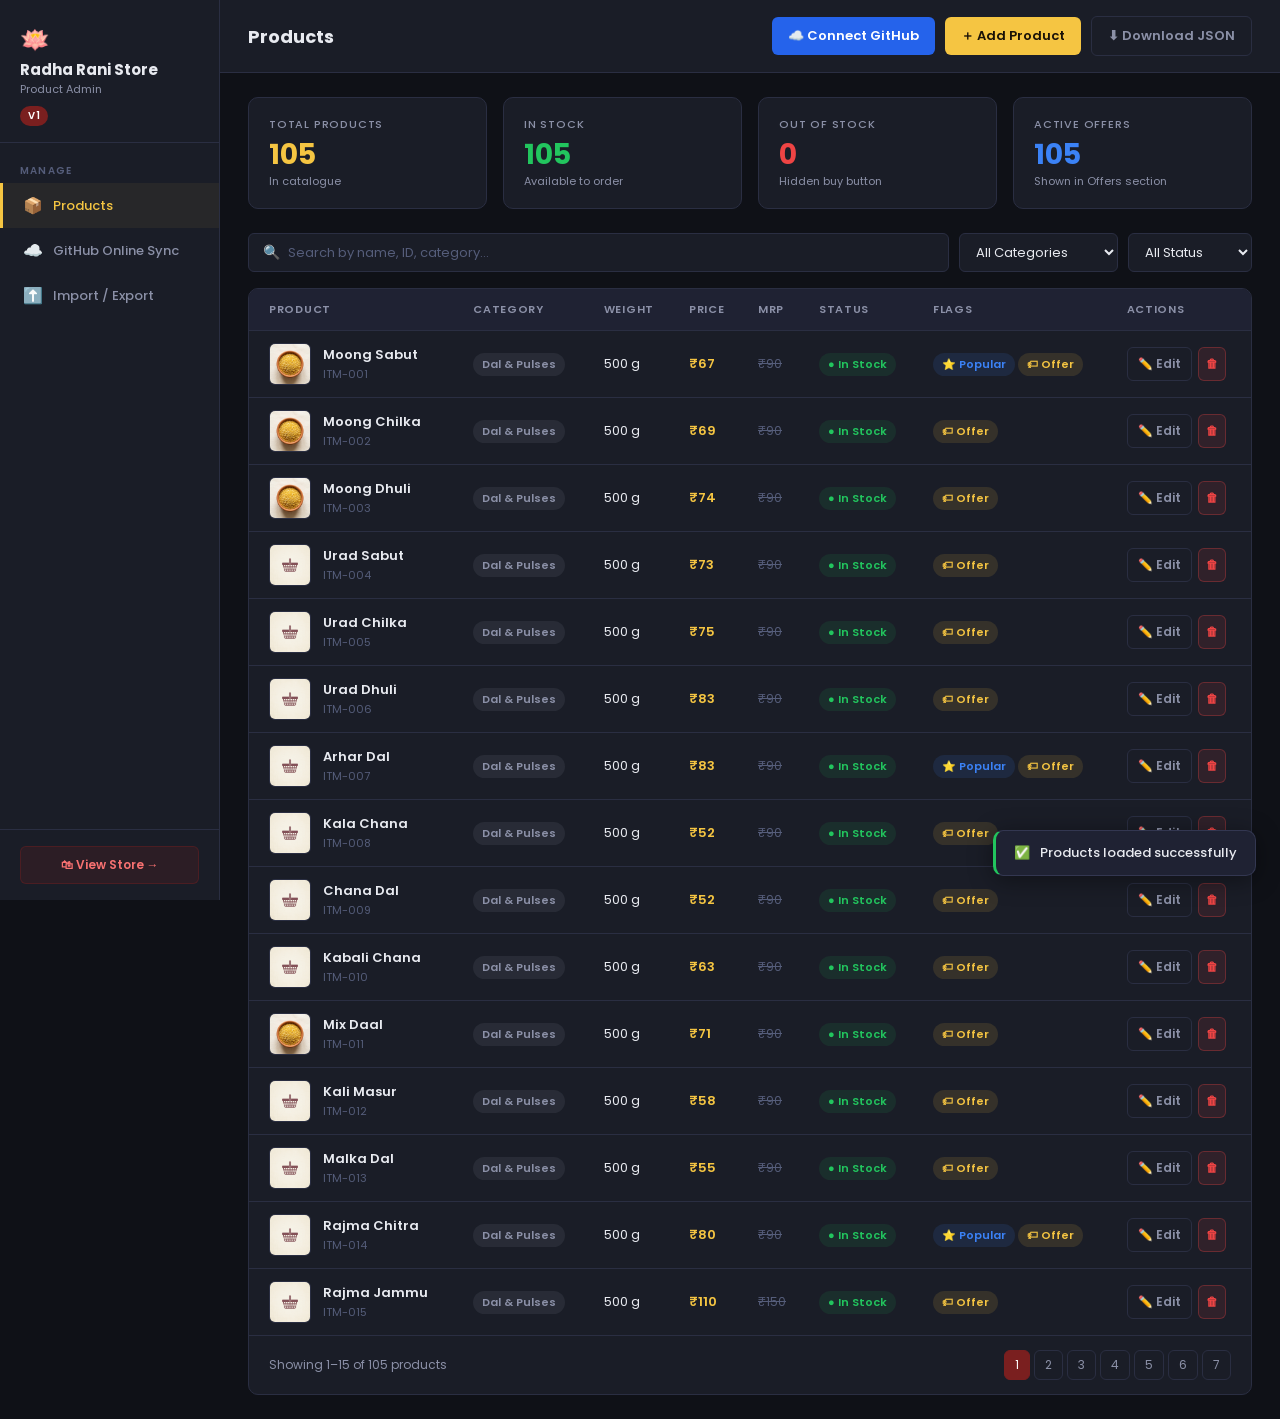
==== commit 34b25405: "docs(README): add GitHub Online Sync section and update admin panel - Add new "Managing Products Onl" ====
--- a/admin.html
+++ b/admin.html
@@ -758,6 +758,9 @@
       <div class="sidebar-item active" data-view="products">
         <span class="sidebar-icon">📦</span> Products
       </div>
+      <div class="sidebar-item" data-view="sync-settings">
+        <span class="sidebar-icon">☁️</span> GitHub Online Sync
+      </div>
       <div class="sidebar-item" data-view="import-export">
         <span class="sidebar-icon">⬆️</span> Import / Export
       </div>
@@ -774,10 +777,13 @@
     <div class="topbar">
       <div class="topbar-title" id="topbar-title">Products</div>
       <div class="topbar-actions">
+        <button class="btn btn-primary" id="btn-sync-github" style="background:#2563eb;" title="Commit changes directly to GitHub">
+          ☁️ Save & Publish Live
+        </button>
         <button class="btn btn-accent" id="btn-add-product">
           ＋ Add Product
         </button>
-        <button class="btn btn-success" id="btn-download-json" title="Download updated products.json">
+        <button class="btn btn-ghost" id="btn-download-json" title="Download updated products.json">
           ⬇ Download JSON
         </button>
       </div>
@@ -874,6 +880,53 @@
         </div>
       </div><!-- /view-products -->
 
+      <!-- ── VIEW: GITHUB SYNC SETTINGS ─────────────── -->
+      <div class="view" id="view-sync-settings">
+        <div class="json-panel" style="margin-bottom:24px;">
+          <div class="json-panel-header">
+            <div>
+              <div class="json-panel-title">☁️ GitHub Online Sync Settings</div>
+              <div style="font-size:12px;color:var(--text-muted);margin-top:2px;">
+                Connect to GitHub once. Any changes you make here will be saved directly to your repository and go live automatically!
+              </div>
+            </div>
+            <span id="github-status-badge" class="badge badge-muted">Not Connected</span>
+          </div>
+          <div style="padding:20px 24px;">
+            <div class="form-grid">
+              <div class="form-group">
+                <label class="form-label" for="gh-owner">GitHub Username / Org <span>*</span></label>
+                <input type="text" id="gh-owner" class="form-input" placeholder="e.g. your-github-username" />
+              </div>
+              <div class="form-group">
+                <label class="form-label" for="gh-repo">Repository Name <span>*</span></label>
+                <input type="text" id="gh-repo" class="form-input" placeholder="e.g. Grocery-website" />
+              </div>
+              <div class="form-group">
+                <label class="form-label" for="gh-branch">Branch <span>*</span></label>
+                <input type="text" id="gh-branch" class="form-input" placeholder="master or main" value="master" />
+              </div>
+              <div class="form-group">
+                <label class="form-label" for="gh-path">File Path <span>*</span></label>
+                <input type="text" id="gh-path" class="form-input" value="data/products.json" />
+              </div>
+              <div class="form-group full">
+                <label class="form-label" for="gh-token">Personal Access Token (PAT) <span>*</span></label>
+                <input type="password" id="gh-token" class="form-input" placeholder="ghp_xxxxxxxxxxxxxxxxxxxxxxxxxxxxxxxxxxxx" autocomplete="off" />
+                <p style="font-size:11px;color:var(--text-muted);margin-top:5px;line-height:1.5;">
+                  🔒 <strong>How to get a token:</strong> Go to <em>GitHub → Settings → Developer Settings → Personal access tokens → Tokens (classic)</em> → Generate new token with <code>repo</code> permissions. Your token is stored only in your local browser storage.
+                </p>
+              </div>
+            </div>
+            <div style="display:flex;gap:10px;margin-top:20px;">
+              <button class="btn btn-accent" id="btn-save-gh-config">💾 Save Connection</button>
+              <button class="btn btn-ghost" id="btn-test-gh-connection">🔄 Test Connection & Fetch Latest</button>
+              <button class="btn btn-danger" id="btn-clear-gh-config">Disconnect</button>
+            </div>
+          </div>
+        </div>
+      </div><!-- /view-sync-settings -->
+
       <!-- ── VIEW: IMPORT / EXPORT ─────────────────── -->
       <div class="view" id="view-import-export">
 
@@ -1242,6 +1295,200 @@
 }
 
 /* ══════════════════════════════════════════════════
+   GITHUB REST API INTEGRATION
+═══════════════════════════════════════════════════ */
+const GH_STORAGE_KEY = "radha_rani_gh_sync_cfg";
+let currentFileSha = null;
+
+function getGitHubConfig() {
+  try {
+    const raw = localStorage.getItem(GH_STORAGE_KEY);
+    return raw ? JSON.parse(raw) : null;
+  } catch (e) {
+    return null;
+  }
+}
+
+function saveGitHubConfig() {
+  const owner = document.getElementById("gh-owner").value.trim();
+  const repo = document.getElementById("gh-repo").value.trim();
+  const branch = document.getElementById("gh-branch").value.trim() || "master";
+  const path = document.getElementById("gh-path").value.trim() || "data/products.json";
+  const token = document.getElementById("gh-token").value.trim();
+
+  if (!owner || !repo || !token) {
+    toast("Owner, Repository name, and Token are required", "danger");
+    return;
+  }
+
+  const config = { owner, repo, branch, path, token };
+  localStorage.setItem(GH_STORAGE_KEY, JSON.stringify(config));
+  updateGitHubStatusUI();
+  toast("GitHub settings saved to browser storage", "success");
+}
+
+function clearGitHubConfig() {
+  localStorage.removeItem(GH_STORAGE_KEY);
+  document.getElementById("gh-owner").value = "";
+  document.getElementById("gh-repo").value = "";
+  document.getElementById("gh-token").value = "";
+  currentFileSha = null;
+  updateGitHubStatusUI();
+  toast("GitHub connection removed", "info");
+}
+
+function loadGitHubConfigForm() {
+  const cfg = getGitHubConfig();
+  if (cfg) {
+    document.getElementById("gh-owner").value = cfg.owner || "";
+    document.getElementById("gh-repo").value = cfg.repo || "";
+    document.getElementById("gh-branch").value = cfg.branch || "master";
+    document.getElementById("gh-path").value = cfg.path || "data/products.json";
+    document.getElementById("gh-token").value = cfg.token || "";
+  }
+  updateGitHubStatusUI();
+}
+
+function updateGitHubStatusUI() {
+  const cfg = getGitHubConfig();
+  const badge = document.getElementById("github-status-badge");
+  const topbarBtn = document.getElementById("btn-sync-github");
+  
+  if (cfg && cfg.token && cfg.owner && cfg.repo) {
+    if (badge) {
+      badge.textContent = `Connected (${cfg.owner}/${cfg.repo})`;
+      badge.className = "badge badge-success";
+    }
+    if (topbarBtn) {
+      topbarBtn.innerHTML = "☁️ Publish Live";
+      topbarBtn.title = `Commit directly to ${cfg.owner}/${cfg.repo}`;
+    }
+  } else {
+    if (badge) {
+      badge.textContent = "Not Connected";
+      badge.className = "badge badge-muted";
+    }
+    if (topbarBtn) {
+      topbarBtn.innerHTML = "☁️ Connect GitHub";
+      topbarBtn.title = "Configure GitHub token to enable online publishing";
+    }
+  }
+}
+
+async function fetchLatestFromGitHub(showToasts = true) {
+  const cfg = getGitHubConfig();
+  if (!cfg || !cfg.token) {
+    if (showToasts) {
+      toast("Please configure and save your GitHub credentials first", "danger");
+      showView("sync-settings");
+    }
+    return false;
+  }
+
+  try {
+    const url = `https://api.github.com/repos/${cfg.owner}/${cfg.repo}/contents/${cfg.path}?ref=${cfg.branch}&t=${Date.now()}`;
+    const res = await fetch(url, {
+      headers: {
+        "Authorization": `Bearer ${cfg.token}`,
+        "Accept": "application/vnd.github.v3+json"
+      }
+    });
+
+    if (!res.ok) {
+      const err = await res.json();
+      throw new Error(err.message || "Failed to fetch file");
+    }
+
+    const data = await res.json();
+    currentFileSha = data.sha;
+    
+    // Decode base64 utf-8 content
+    const decoded = decodeURIComponent(escape(atob(data.content.replace(/\s/g, ""))));
+    const parsed = JSON.parse(decoded);
+    if (Array.isArray(parsed)) {
+      products = parsed;
+      renderAll();
+      if (showToasts) toast(`Connected! Loaded ${products.length} products from GitHub repository`, "success");
+      return true;
+    } else {
+      throw new Error("File content is not a valid JSON array");
+    }
+  } catch (err) {
+    console.error("GitHub fetch error:", err);
+    if (showToasts) toast(`GitHub Error: ${err.message}`, "danger");
+    return false;
+  }
+}
+
+async function syncToGitHub() {
+  const cfg = getGitHubConfig();
+  if (!cfg || !cfg.token) {
+    toast("GitHub sync not configured. Please set your credentials.", "warning");
+    showView("sync-settings");
+    return;
+  }
+
+  const syncBtn = document.getElementById("btn-sync-github");
+  const originalText = syncBtn.innerHTML;
+  syncBtn.disabled = true;
+  syncBtn.innerHTML = "⏳ Publishing...";
+
+  try {
+    // 1. Ensure we have the latest SHA to avoid commit conflicts
+    const fileUrl = `https://api.github.com/repos/${cfg.owner}/${cfg.repo}/contents/${cfg.path}?ref=${cfg.branch}&t=${Date.now()}`;
+    const getRes = await fetch(fileUrl, {
+      headers: {
+        "Authorization": `Bearer ${cfg.token}`,
+        "Accept": "application/vnd.github.v3+json"
+      }
+    });
+
+    if (getRes.ok) {
+      const existing = await getRes.json();
+      currentFileSha = existing.sha;
+    }
+
+    // 2. Encode UTF-8 content to base64
+    const jsonString = JSON.stringify(products, null, 2);
+    const base64Content = btoa(unescape(encodeURIComponent(jsonString)));
+
+    // 3. PUT request to GitHub Contents API
+    const putBody = {
+      message: `Update product catalogue via Admin Panel [${new Date().toLocaleString()}]`,
+      content: base64Content,
+      branch: cfg.branch,
+      ...(currentFileSha ? { sha: currentFileSha } : {})
+    };
+
+    const putRes = await fetch(fileUrl, {
+      method: "PUT",
+      headers: {
+        "Authorization": `Bearer ${cfg.token}`,
+        "Content-Type": "application/json",
+        "Accept": "application/vnd.github.v3+json"
+      },
+      body: JSON.stringify(putBody)
+    });
+
+    if (!putRes.ok) {
+      const err = await putRes.json();
+      throw new Error(err.message || "Failed to commit changes");
+    }
+
+    const resData = await putRes.json();
+    currentFileSha = resData.content.sha;
+    toast("🚀 Changes published live to GitHub repository! Site will update in ~30s.", "success");
+
+  } catch (err) {
+    console.error("GitHub publish error:", err);
+    toast(`Publish failed: ${err.message}`, "danger");
+  } finally {
+    syncBtn.disabled = false;
+    syncBtn.innerHTML = originalText;
+  }
+}
+
+/* ══════════════════════════════════════════════════
    HELPERS
 ═══════════════════════════════════════════════════ */
 function generateNextId() {
@@ -1262,7 +1509,11 @@
   document.querySelectorAll(".sidebar-item").forEach(i => {
     i.classList.toggle("active", i.dataset.view === name);
   });
-  const titles = { products: "Products", "import-export": "Import / Export" };
+  const titles = {
+    products: "Products",
+    "sync-settings": "GitHub Online Sync",
+    "import-export": "Import / Export"
+  };
   document.getElementById("topbar-title").textContent = titles[name] || name;
   if (name === "import-export") refreshExportTextarea();
 }
@@ -1284,6 +1535,19 @@
 document.querySelectorAll(".sidebar-item").forEach(item => {
   item.addEventListener("click", () => showView(item.dataset.view));
 });
+
+// GitHub Sync buttons
+document.getElementById("btn-sync-github").addEventListener("click", () => {
+  const cfg = getGitHubConfig();
+  if (!cfg || !cfg.token) {
+    showView("sync-settings");
+  } else {
+    syncToGitHub();
+  }
+});
+document.getElementById("btn-save-gh-config").addEventListener("click", saveGitHubConfig);
+document.getElementById("btn-test-gh-connection").addEventListener("click", () => fetchLatestFromGitHub(true));
+document.getElementById("btn-clear-gh-config").addEventListener("click", clearGitHubConfig);
 
 // Add product button
 document.getElementById("btn-add-product").addEventListener("click", openAddModal);
@@ -1357,7 +1621,17 @@
 /* ══════════════════════════════════════════════════
    INIT
 ═══════════════════════════════════════════════════ */
-loadProducts();
+loadGitHubConfigForm();
+
+// If GitHub is configured, optionally fetch latest from GitHub, else load local JSON
+const savedCfg = getGitHubConfig();
+if (savedCfg && savedCfg.token) {
+  fetchLatestFromGitHub(false).then(success => {
+    if (!success) loadProducts();
+  });
+} else {
+  loadProducts();
+}
 </script>
 </body>
 </html>
